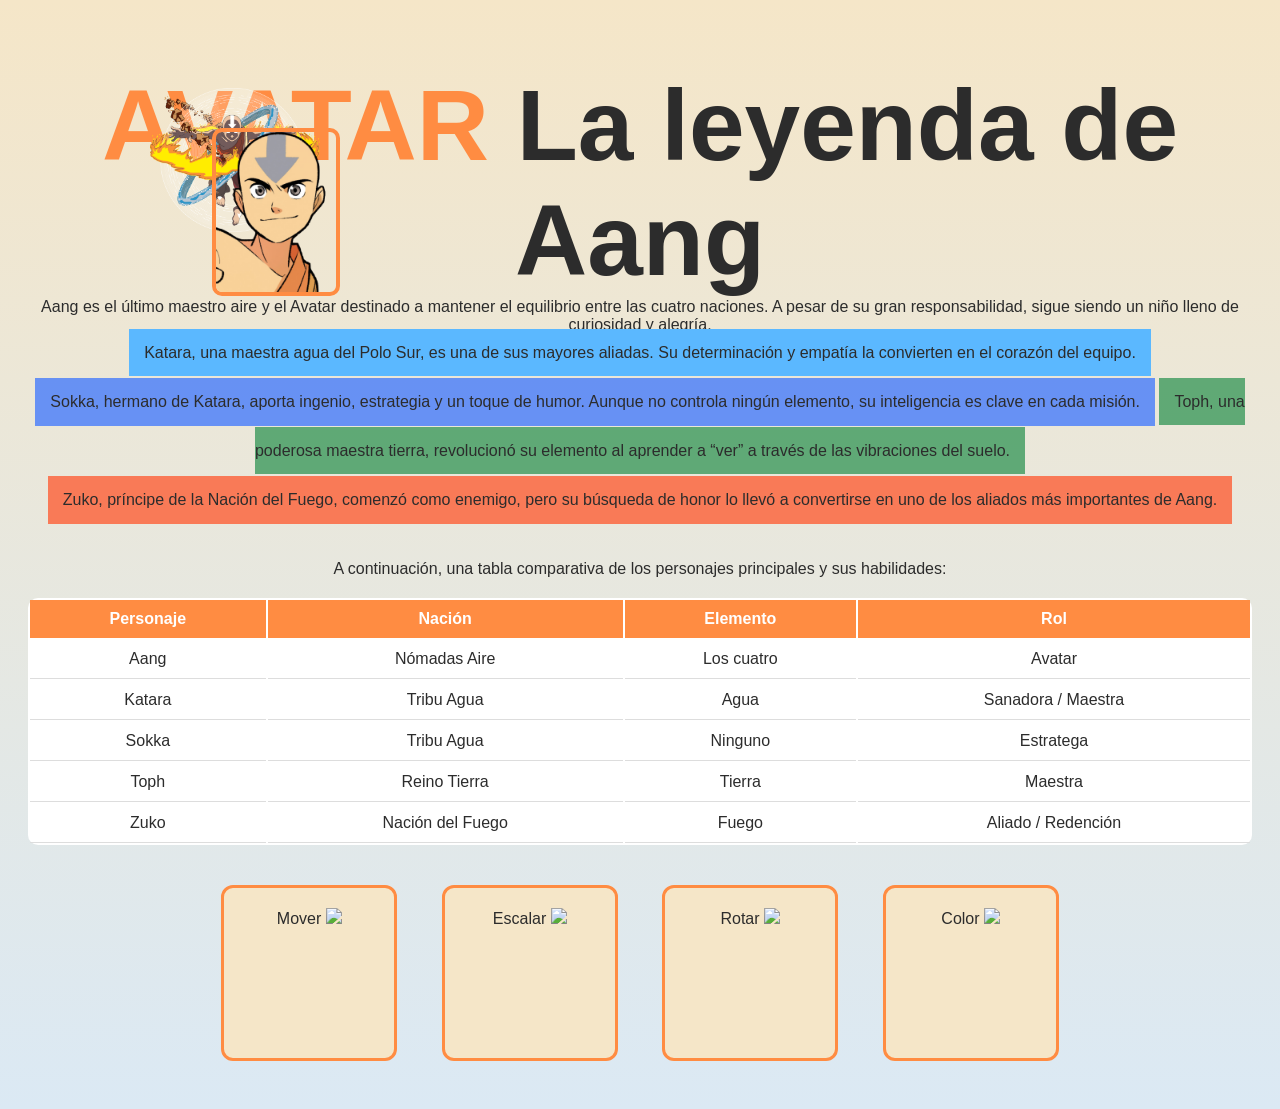
==== index.html @ 95cabb97 "Add files via upload" ====
<!DOCTYPE html>
<html lang="es">
<head>
    <meta charset="UTF-8">
    <meta name="viewport" content="width=device-width, initial-scale=1.0">
    <title>Avatar Aang</title>
     <link rel="stylesheet" href="style.css" type="text/css">
     <link href="IMG/fabicon.ico" rel="icon">



    <!-- IMÁGENES CON Z-INDEX -->
    <div class="imagenes">
        <img src="IMG/avatar_aang__estado_avatar_sin_fondo_by_yuzumi2000_d6lbkin-fullview.png" class="img1">
        <img src="IMG/Portrait.aang.png" class="img2">
            <h1>
            AVATAR <span>La leyenda de Aang</span>
    </h1>
    </div>



    <!-- TEXTO -->
<div class="texto">
    <p class="block">
        Aang es el último maestro aire y el Avatar destinado a mantener el equilibrio entre las cuatro naciones. A pesar de su gran responsabilidad, sigue siendo un niño lleno de curiosidad y alegría.
    </p>

    <p class="inline1">
        Katara, una maestra agua del Polo Sur, es una de sus mayores aliadas. Su determinación y empatía la convierten en el corazón del equipo.
    </p>

    <p class="inline-block1">
        Sokka, hermano de Katara, aporta ingenio, estrategia y un toque de humor. Aunque no controla ningún elemento, su inteligencia es clave en cada misión.
    </p>

    <p class="inline2">
        Toph, una poderosa maestra tierra, revolucionó su elemento al aprender a “ver” a través de las vibraciones del suelo.
    </p>

    <p class="inline-block2">
        Zuko, príncipe de la Nación del Fuego, comenzó como enemigo, pero su búsqueda de honor lo llevó a convertirse en uno de los aliados más importantes de Aang.
    </p>
</div>

<p class="block">
    A continuación, una tabla comparativa de los personajes principales y sus habilidades:
</p>

  <!-- TABLA -->
<table>
    <tr>
        <th>Personaje</th>
        <th>Nación</th>
        <th>Elemento</th>
        <th>Rol</th>
    </tr>
    <tr>
        <td>Aang</td>
        <td>Nómadas Aire</td>
        <td>Los cuatro</td>
        <td>Avatar</td>
    </tr>
    <tr>
        <td>Katara</td>
        <td>Tribu Agua</td>
        <td>Agua</td>
        <td>Sanadora / Maestra</td>
    </tr>
    <tr>
        <td>Sokka</td>
        <td>Tribu Agua</td>
        <td>Ninguno</td>
        <td>Estratega</td>
    </tr>
    <tr>
        <td>Toph</td>
        <td>Reino Tierra</td>
        <td>Tierra</td>
        <td>Maestra</td>
    </tr>
    <tr>
        <td>Zuko</td>
        <td>Nación del Fuego</td>
        <td>Fuego</td>
        <td>Aliado / Redención</td>
    </tr>
</table>

    <!-- CAJAS CON TRANSFORMACIONES -->
    <div class="caja mover">Mover
        <img src="img/appa.png">
    </div>

    <div class="caja escalar">Escalar
        <img src="img/appa.png">
    </div>

    <div class="caja rotar">Rotar
        <img src="img/appa.png">
    </div>

    <div class="caja color">Color
        <img src="img/appa.png">
    </div>

</body>
</html>

</body>
</html>
---- style.css ----
body {
    font-family: 'Trebuchet MS', sans-serif;
    background: linear-gradient(180deg, #f5e6c8, #dbe9f4);
    color: #2c2c2c;
    padding: 20px;
    text-align: center;
}

/* IMÁGENES SUPERPUESTAS */
.imagenes {
    position: relative;
    height: 200px;
    margin-bottom: 30px;
}

.img1 {
    position: absolute;
    width: 170px;
    left: 10%;
    top: 20px;
    z-index: 1;
    border-radius: 10px;
}

.img2 {
    position: absolute;
    width: 120px;
    left: 15%;
    top: 60px;
    z-index: 2;
    border-radius: 10px;
    border: 4px solid #ff8c42;
}

/* TITULO */
h1 {
    text-align: center;
    margin-bottom: 20px;
    margin-top: 40px;
    font-size: 100px;
    font-weight: bold;
    color: #ff8c42;
}

h1 span {color: #2c2c2c;}



/* TEXTO */
.texto {
    margin: 20px 0;
}

.block {
    display: block;
    margin: 10px 0;
}

.inline1 {
    display: inline;
    background: #5bb8ff;
    padding: 15px;
}

.inline-block1 {
    display: inline-block;
    background: #3f78fdc3;
    padding: 15px;
  
}
.inline2 {
    display: inline;
    background: #2c9251b9;
    padding: 15px;
}

.inline-block2 {
    display: inline-block;
    background: #f97a57;
    padding: 15px;
  
}

/* TABLA */
table {
    width: 100%;
 
    margin: 20px 0;
    background: #ffffff;
    border-radius: 10px;
  
}

th {
    background: #ff8c42;
    color: white;
    padding: 10px;
}

td {
    padding: 10px;
    text-align: center;
    border-bottom: 1px solid #ddd;
}



/* CAJAS */
.caja {
    width: 150px;
    height: 150px;
    background: #f5e6c8;
    border: 3px solid #ff8c42;
    margin: 20px;
    display: inline-block;
    text-align: center;
    padding: 10px;
    transition: all 0.5s ease;
    border-radius: 12px;
}



/* ANIMACIONES */

.caja img {
    width: 120px;
    margin-top: 10px;
}
.mover:hover {
    transform: translateX(15%);
    background: #ffe0b2;
}

.escalar:hover {
    transform: scale(1.3);
    background: #ffe0b2;
}


.rotar:hover {
    transform: rotate(20deg);
    background: #ffd1a1;
}

.color:hover {
    background: #ff8c42;
    color: white;
}


.caja:hover {
    box-shadow: 0 10px 20px rgba(0,0,0,0.2);
}
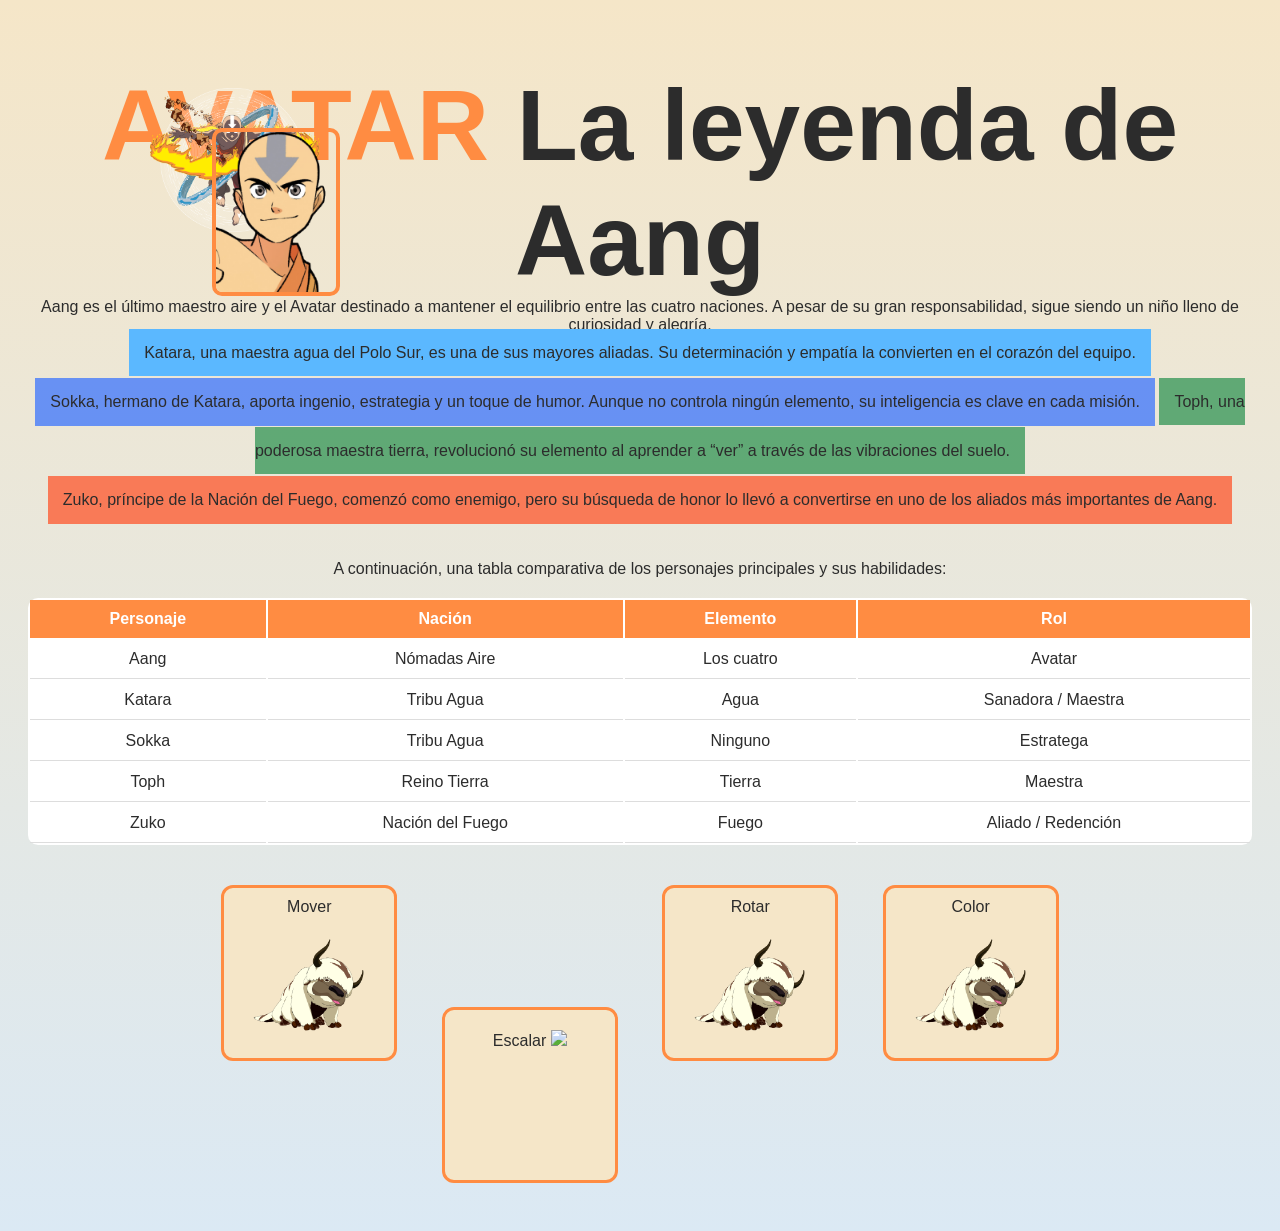
==== commit 669e4131: "Update index.html" ====
--- a/index.html
+++ b/index.html
@@ -89,19 +89,19 @@
 
     <!-- CAJAS CON TRANSFORMACIONES -->
     <div class="caja mover">Mover
-        <img src="img/appa.png">
+        <img src="IMG/appa.png">
     </div>
 
     <div class="caja escalar">Escalar
-        <img src="img/appa.png">
+        <img src="iIMG/appa.png">
     </div>
 
     <div class="caja rotar">Rotar
-        <img src="img/appa.png">
+        <img src="IMG/appa.png">
     </div>
 
     <div class="caja color">Color
-        <img src="img/appa.png">
+        <img src="IMG/appa.png">
     </div>
 
 </body>
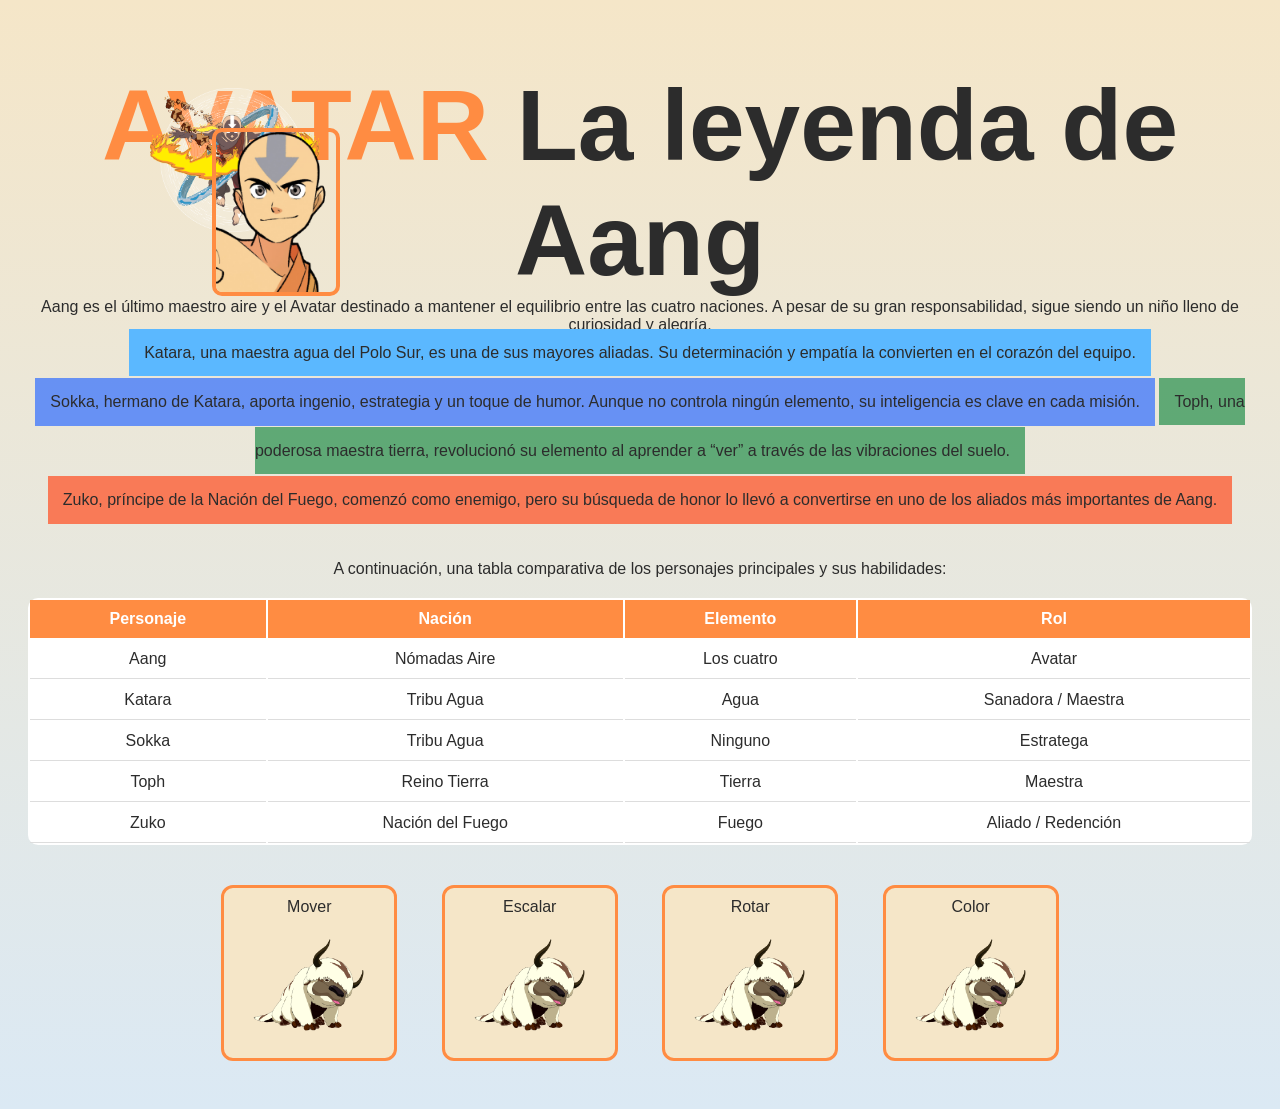
==== commit e1d1d89a: "Update index.html" ====
--- a/index.html
+++ b/index.html
@@ -93,7 +93,7 @@
     </div>
 
     <div class="caja escalar">Escalar
-        <img src="iIMG/appa.png">
+        <img src="IMG/appa.png">
     </div>
 
     <div class="caja rotar">Rotar
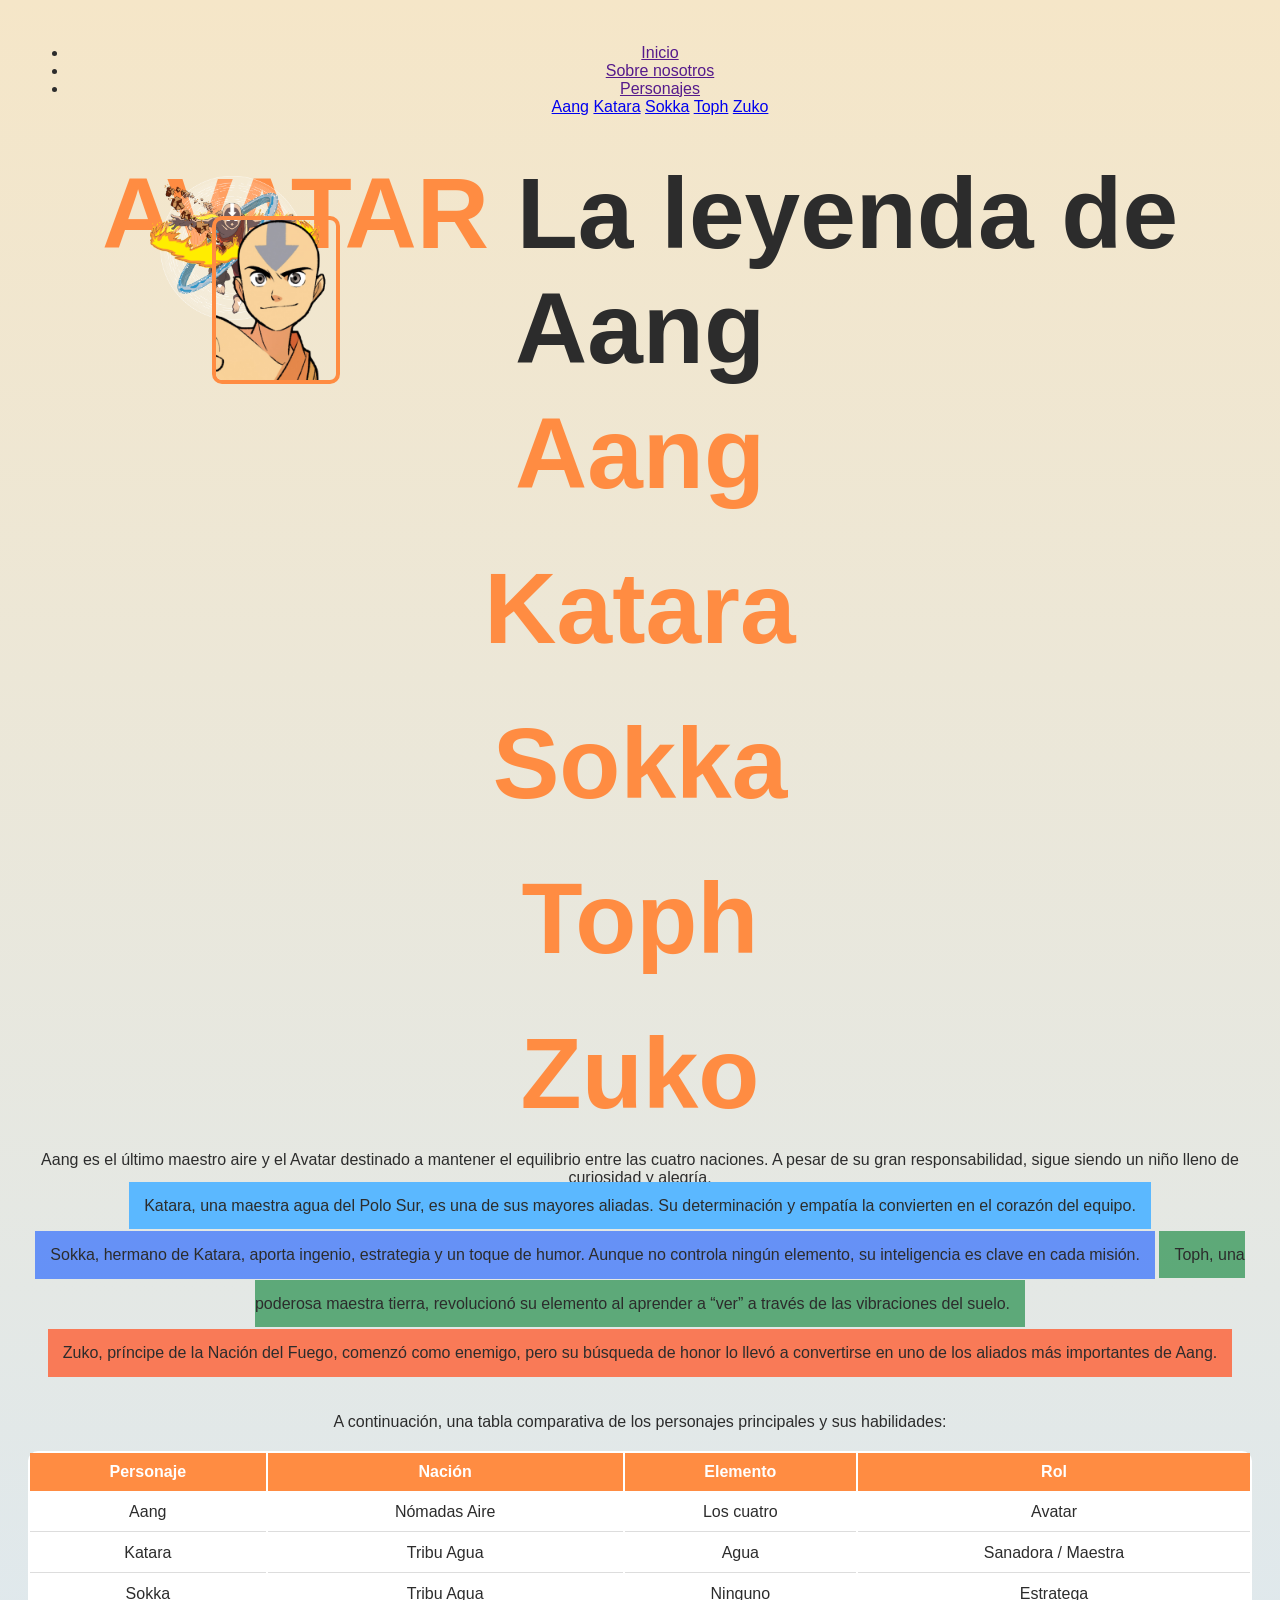
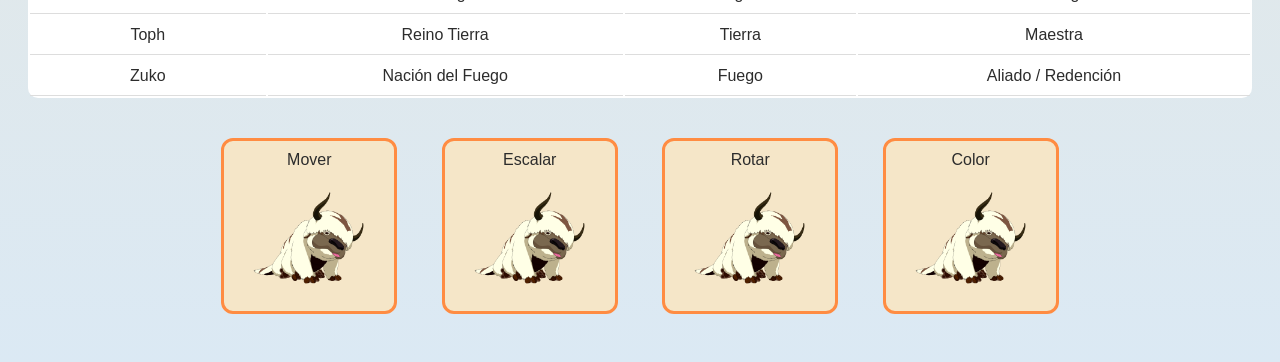
==== commit c0021b40: "Update index.html" ====
--- a/index.html
+++ b/index.html
@@ -7,7 +7,24 @@
      <link rel="stylesheet" href="style.css" type="text/css">
      <link href="IMG/fabicon.ico" rel="icon">
 
-
+       <!-- MENU DROPDOWN -->
+<div class="menuSticky">
+    <ul>
+        <li><a class="opcion" href="">Inicio</a></li>
+        <li><a class="opcion" href="">Sobre nosotros</a></li>
+        <li class="dropdown">
+            <a href="" class="dropbtn">Personajes</a>
+            <div class="dropdown-content">
+                <a href="#">Aang</a>
+                <a href="#">Katara</a>
+                <a href="#">Sokka</a>
+                <a href="#">Toph</a>
+                <a href="#">Zuko</a>
+            </div>
+        </li>
+    </ul>
+    </div>
+<div id="abajo"></div>
 
     <!-- IMÁGENES CON Z-INDEX -->
     <div class="imagenes">
@@ -20,7 +37,31 @@
 
 
 
-    <!-- TEXTO -->
+
+
+  <!-- SLIDESHOW -->
+
+<div id="slideshow">
+        <div class="slide-wrapper">
+            <div class="imgUno">
+                <h1 class="number">Aang</h1>
+            </div>
+            <div class="imgDos">
+                <h1 class="number">Katara</h1>
+            </div>
+            <div class="imgTres">
+                <h1 class="number">Sokka</h1>
+            </div>
+            <div class="imgCuatro">
+                <h1 class="number">Toph</h1>
+            </div>
+            <div class="imgCinco">
+                <h1 class="number">Zuko</h1>
+            </div>
+        </div>
+    </div>
+
+        <!-- TEXTO -->
 <div class="texto">
     <p class="block">
         Aang es el último maestro aire y el Avatar destinado a mantener el equilibrio entre las cuatro naciones. A pesar de su gran responsabilidad, sigue siendo un niño lleno de curiosidad y alegría.
@@ -87,13 +128,15 @@
     </tr>
 </table>
 
+
+
     <!-- CAJAS CON TRANSFORMACIONES -->
     <div class="caja mover">Mover
         <img src="IMG/appa.png">
     </div>
 
     <div class="caja escalar">Escalar
-        <img src="IMG/appa.png">
+      <img src="IMG/appa.png">
     </div>
 
     <div class="caja rotar">Rotar
